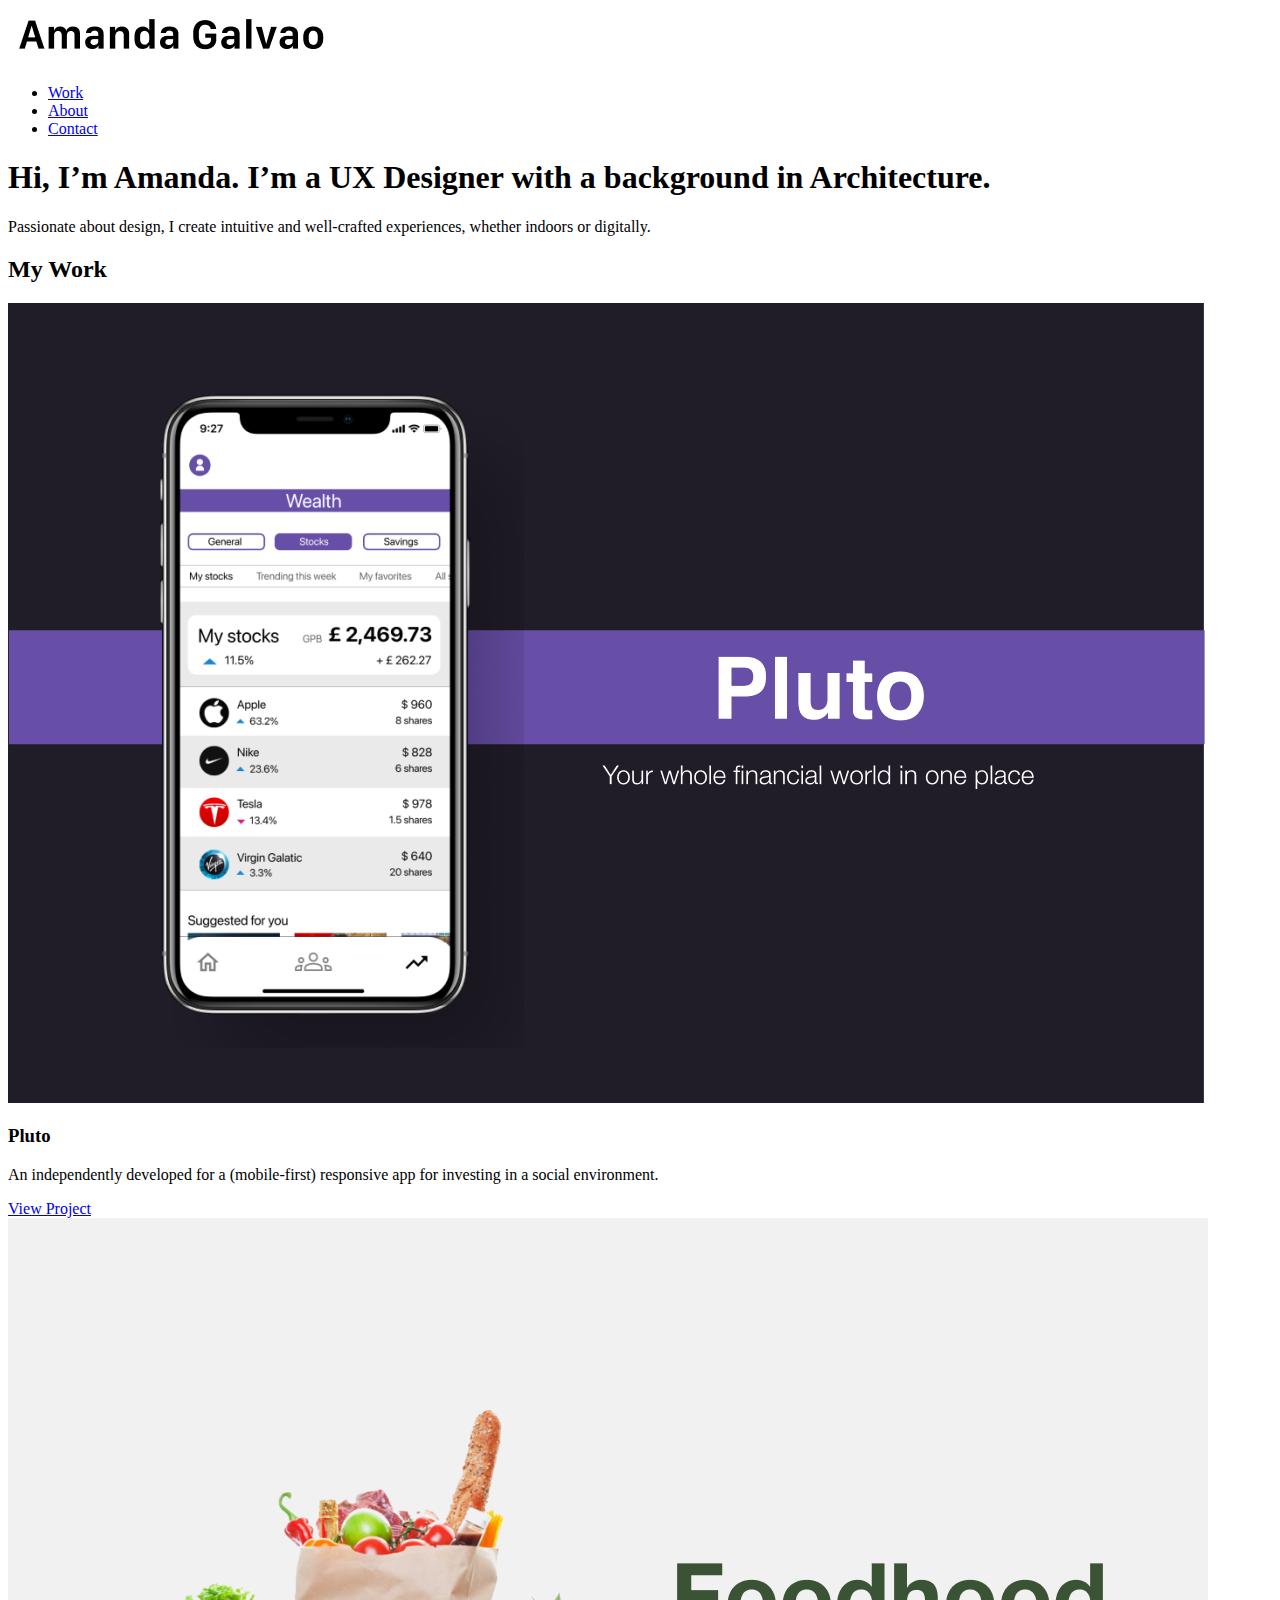
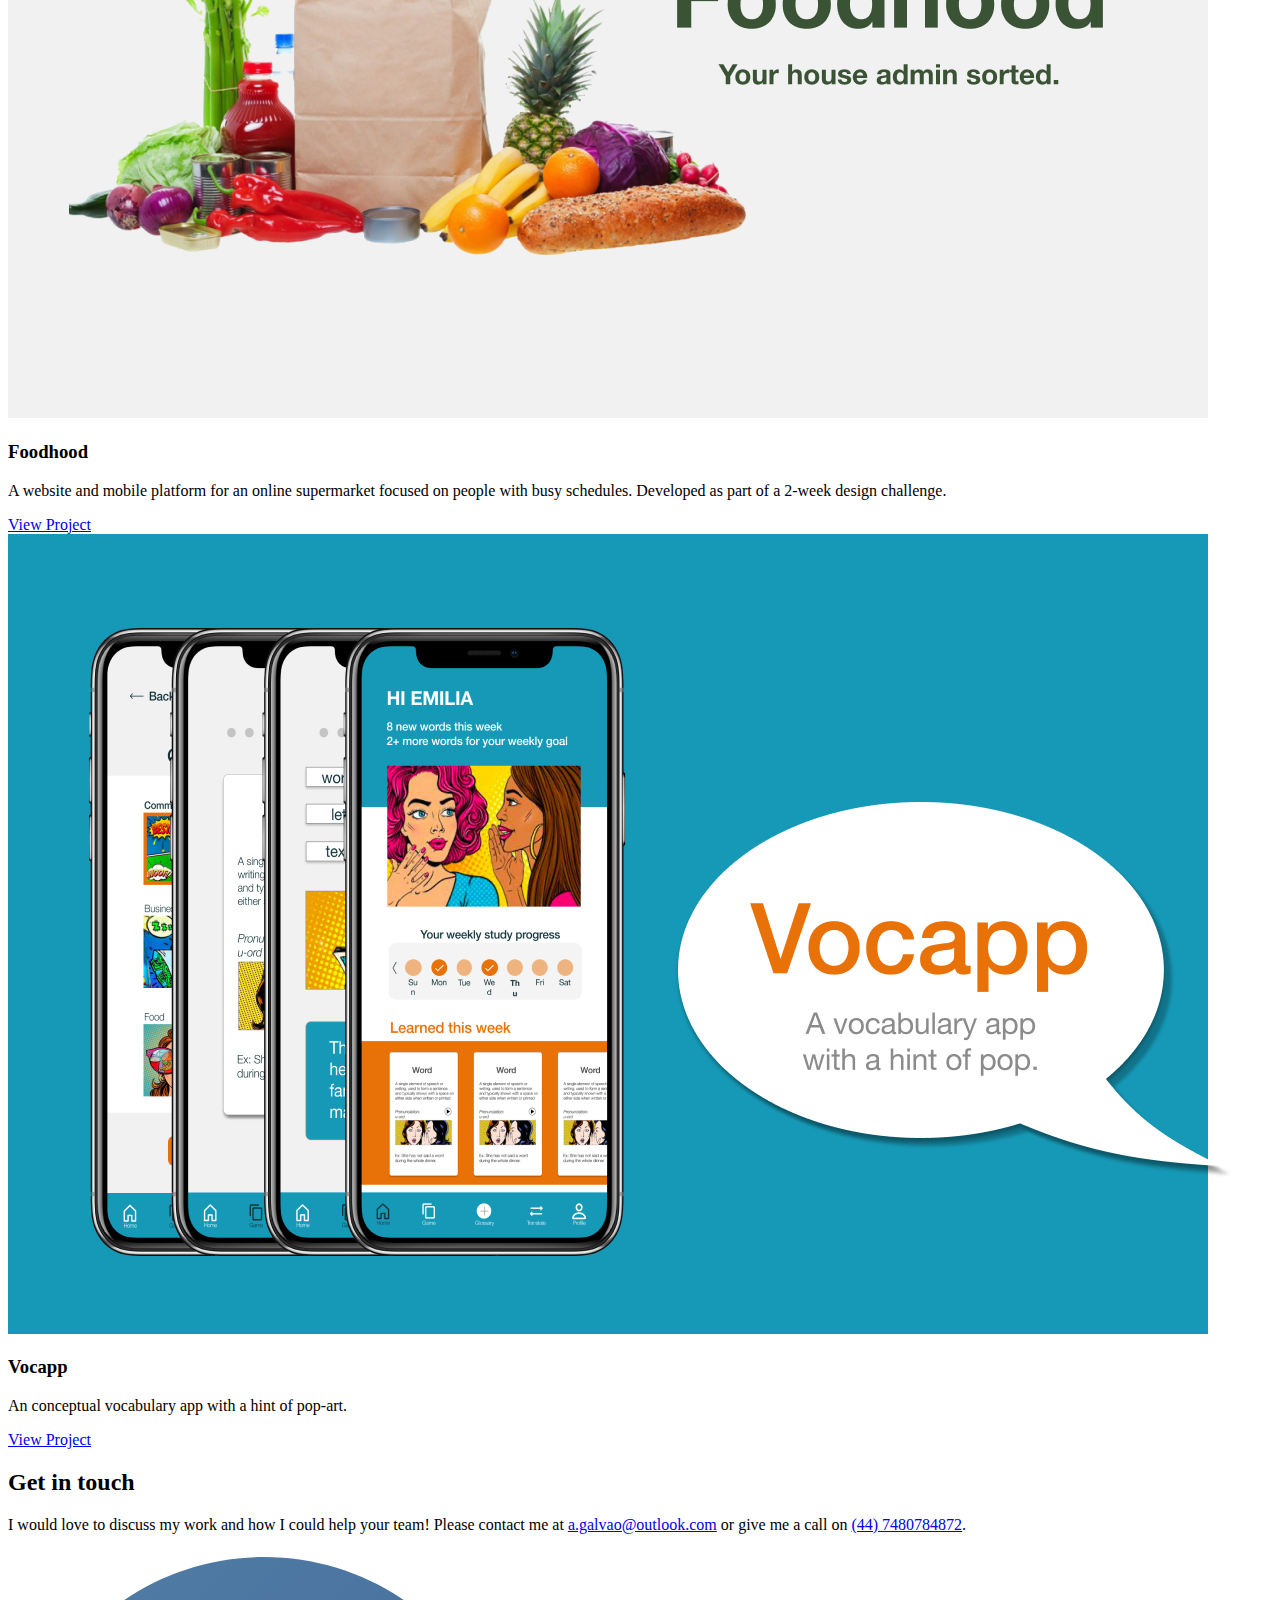
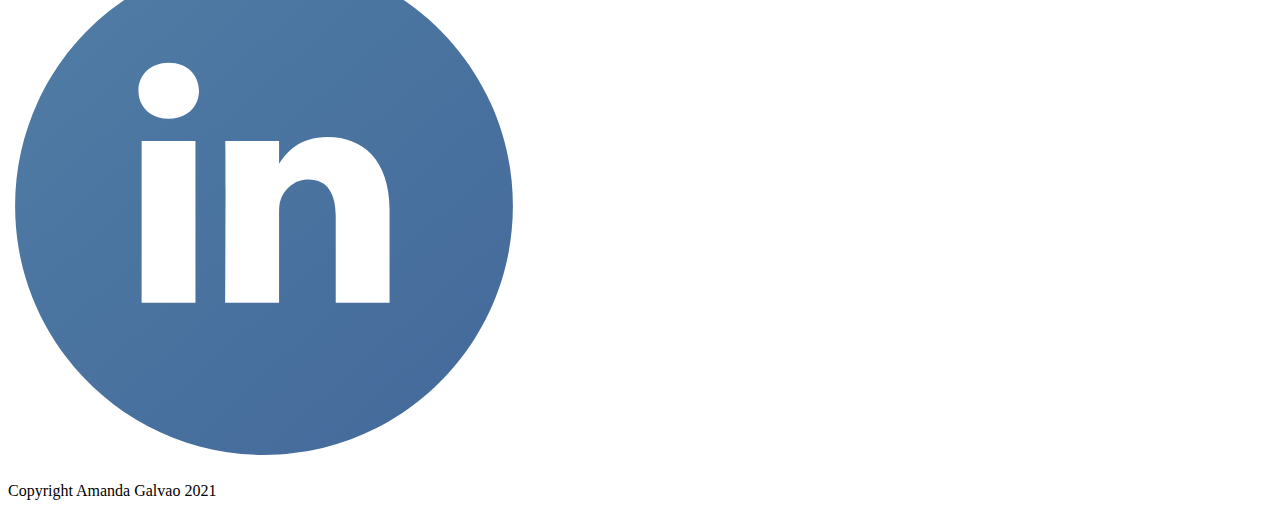
==== index.html @ 9bd33a04 "Initial commit" ====
<!DOCTYPE html>
<html lang="en" dir="ltr">
  <head>
    <meta charset="utf-8">
    <title>Amanda Galvao | UX/UI Designer</title>
  </head>
  <body>
     <header>
       <div>
         <img src="img/Logo.png" alt="Amanda Galvao">
         <nav>
           <ul>
        <li><a href="index.html">Work</a></li>
        <li><a href="about.html">About</a></li>
        <li><a href="contact.html">Contact</a></li>
      </ul>
      </nav>
    </div>
	</header>
  <main>
    <div> <!-- HERO SECTION -->
      <div>
        <h1>Hi, I’m Amanda. <span> I’m a UX Designer with a background in Architecture. </span></h1>
          <p>Passionate about design, I create intuitive and well-crafted experiences, whether indoors or digitally. </p>
        </div>
      </div>
      <div><!-- Work/Projects -->
      <div>
        <h2>My Work</h2>
          <div><!-- PROJECT 1 SECTION -->
            <div><!-- LEFT COLUMN (IMAGE) -->
              <picture>
    <source srcset="img/pluto/cover-black@1.png" media="(max-width:767px)">
    <img src="img/pluto/cover-black@2.png" alt="Pluto">
  </picture>
</div>
</div>
<div><!-- RIGHT COLUMN (TEXT AND BUTTON) -->
              <h3>Pluto</h3>
              <p>An independently developed for a (mobile-first) responsive app for investing in a social environment.
              </p>
              <a href="#">View Project</a>
            </div>
          </div>
          <div><!-- PROJECT 2 SECTION -->
            <div><!-- LEFT COLUMN (IMAGE) -->
              <picture>
    <source srcset="img/foodhood/foodhood-cover@1.png" media="(max-width:767px)">
    <img src="img/foodhood/foodhood-cover@2.png" alt="Pluto">
  </picture>
</div>
</div>
<div><!-- RIGHT COLUMN (TEXT AND BUTTON) -->
              <h3>Foodhood</h3>
              <p>A website and mobile platform for an online supermarket focused on people with busy schedules. Developed as part of a 2-week design challenge.
              </p>
              <a href="#">View Project</a>
            </div>
          </div>
          <div><!-- PROJECT 3 SECTION -->
            <div><!-- LEFT COLUMN (IMAGE) -->
              <picture>
                <source srcset="img/vocapp/vocapp-cover@1.png" media="(max-width:767px)">
                  <img src="img/vocapp/vocapp-cover@2.png" alt="Vocapp">
</picture>
</div>
</div>
<div><!-- RIGHT COLUMN (TEXT AND BUTTON) -->
              <h3>Vocapp</h3>
              <p>An conceptual vocabulary app with a hint of pop-art.
              </p>
              <a href="#">View Project</a>
            </div>
          </div>
        </div>
      </div>
</main>

<footer>
      <div><!-- FOOTER TEXT AND BUTTON -->
        <h2>Get in touch</h2>
        <p>I would love to discuss my work and how I could help your team! Please contact me at
          <a href="a.galvao@outlook.com">a.galvao@outlook.com</a> or give me a call on  <a href="tel:+447480784872">(44) 7480784872</a>.
      <div><!-- SOCIAL LINKS -->
         <a href="www.linkedin.com/in/amanda-galvao-de-oliveira" target="_blank">
           <svg enable-background="new 0 0 512 512" height="512" viewBox="0 0 512 512" width="512" xmlns="http://www.w3.org/2000/svg" xmlns:xlink="http://www.w3.org/1999/xlink"><linearGradient id="a"><stop offset="0" stop-color="#517fa6"/><stop offset="1" stop-color="#426699"/></linearGradient><linearGradient id="b" gradientUnits="userSpaceOnUse" x1="8.9756" x2="577.923" xlink:href="#a" y1="-78.99" y2="557.6892"/><linearGradient id="c" gradientUnits="userSpaceOnUse" x1="-20.1191" x2="548.8283" xlink:href="#a" y1="-52.9904" y2="583.6888"/><path d="m271.06 214.363v-.525c-.1.17-.247.36-.347.525z" fill="url(#b)"/><path d="m256 7.098c-137.465 0-248.902 111.437-248.902 248.902s111.437 248.902 248.902 248.902 248.902-111.437 248.902-248.902-111.437-248.902-248.902-248.902zm-68.545 345.704h-53.822v-161.912h53.822zm-26.901-184.008h-.363c-18.058 0-29.755-12.445-29.755-27.992 0-15.886 12.052-27.969 30.465-27.969 18.421 0 29.747 12.083 30.102 27.969.001 15.547-11.68 27.992-30.449 27.992zm221.01 184.011h-53.822v-86.627c0-21.759-7.792-36.613-27.271-36.613-14.875 0-23.725 10.008-27.624 19.687-1.42 3.464-1.783 8.276-1.783 13.125v90.425h-53.83s.718-146.718 0-161.912h53.827v22.948c7.149-11.015 19.927-26.754 48.518-26.754 35.43 0 61.983 23.138 61.986 72.871v92.85z" fill="url(#c)"/></svg></li>
     </a>
       <div><!-- COPYRIGHT -->
         <p>Copyright Amanda Galvao 2021</p>
       </div>
     </div>
   </footer>
  </body>
 </html>
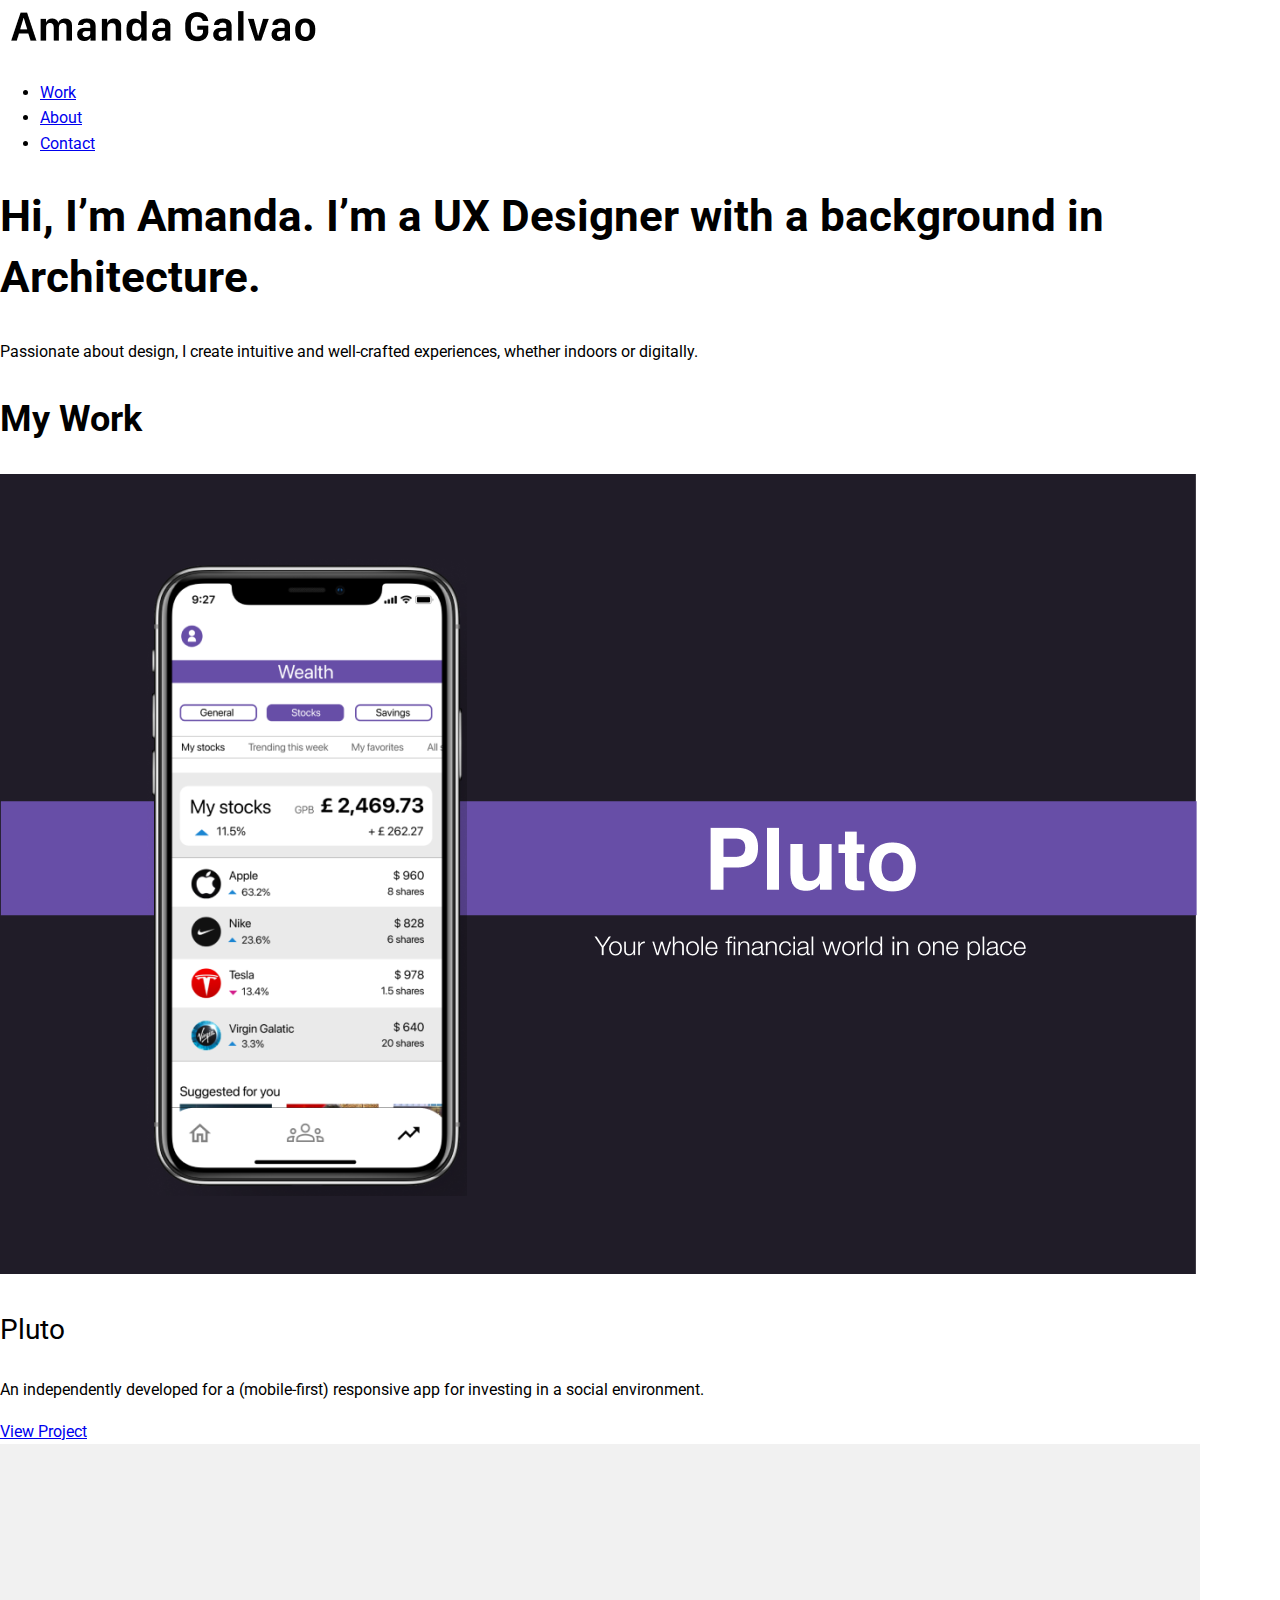
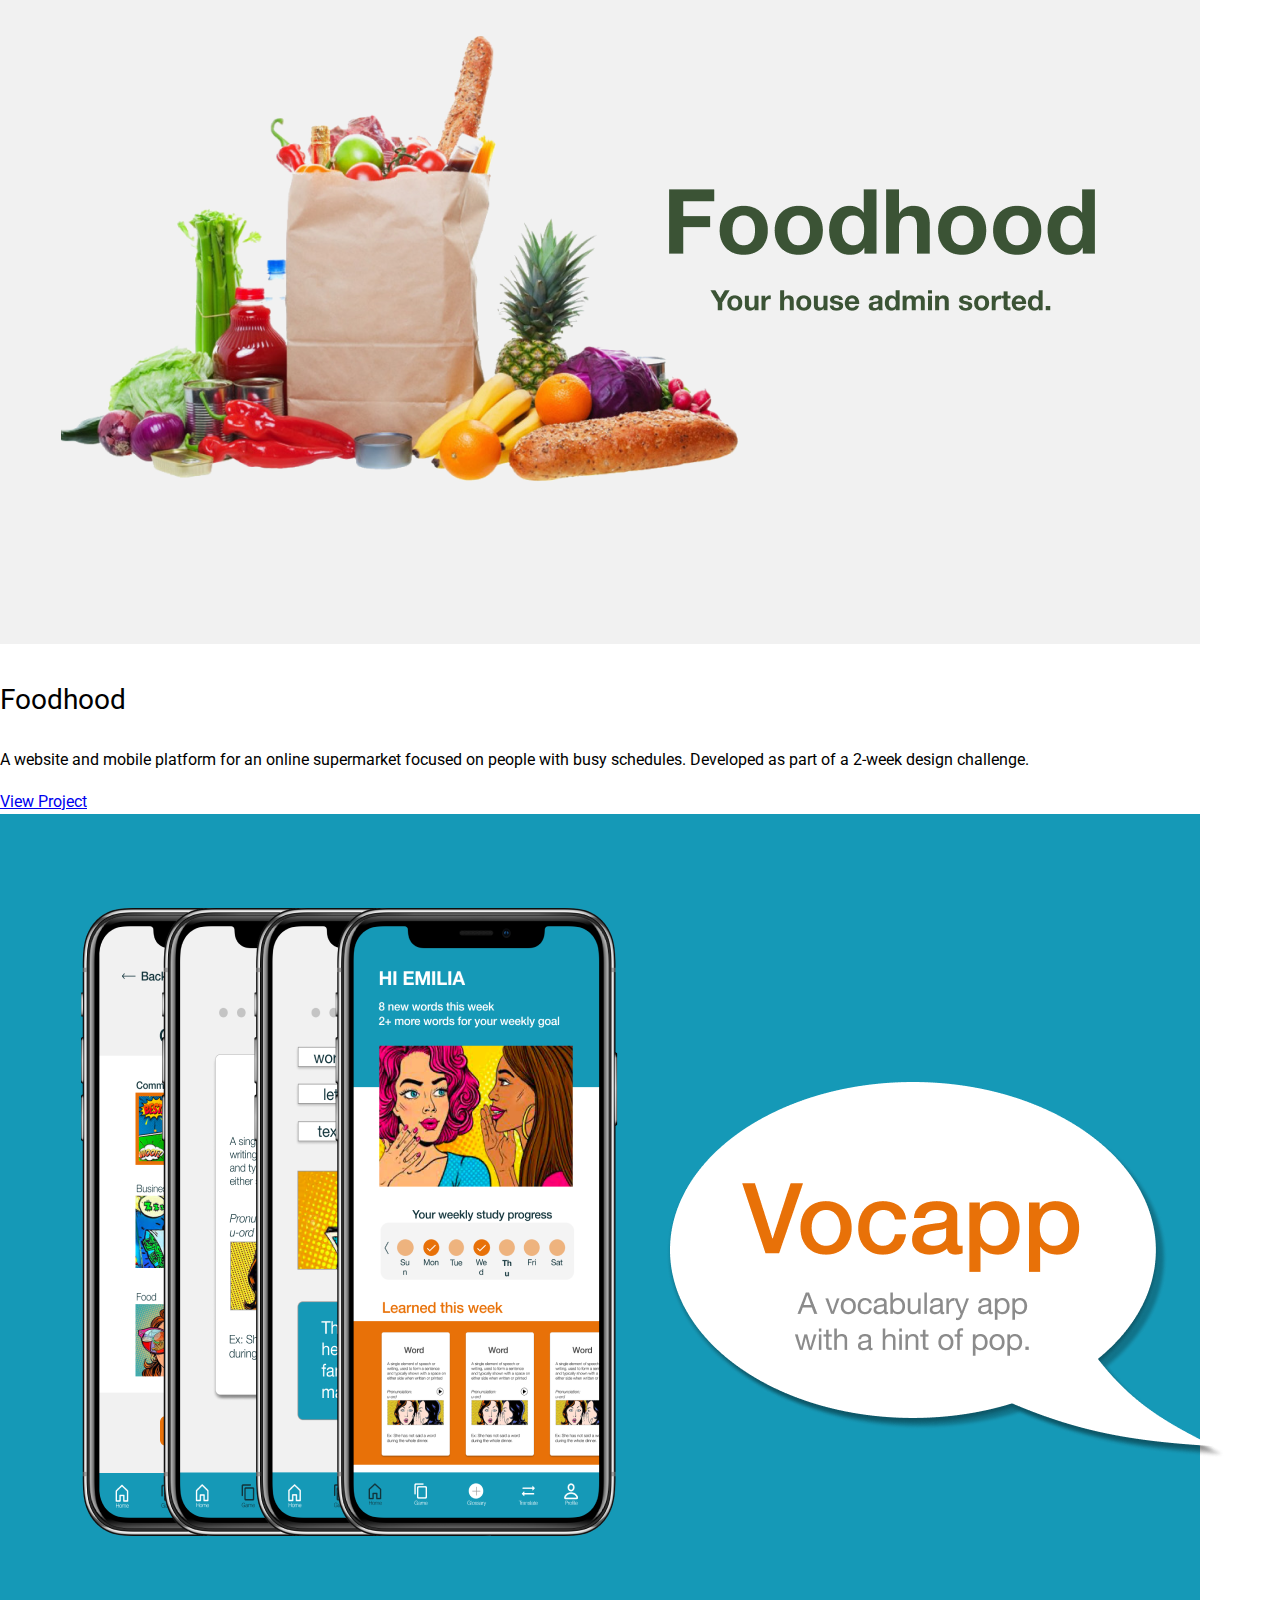
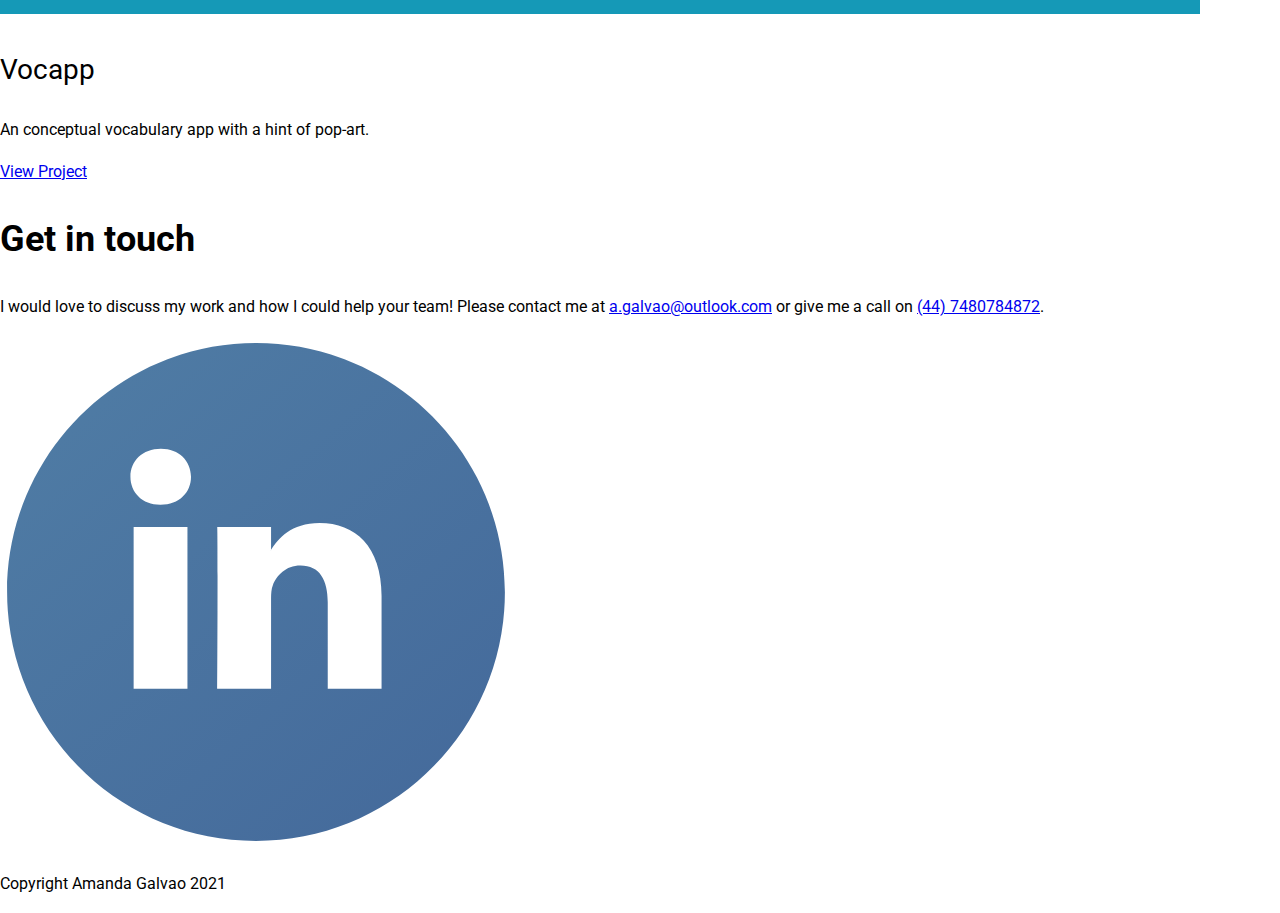
==== commit 75e56433: "Fixed <div>s" ====
--- a/index.html
+++ b/index.html
@@ -1,94 +1,111 @@
 <!DOCTYPE html>
 <html lang="en" dir="ltr">
-  <head>
-    <meta charset="utf-8">
-    <title>Amanda Galvao | UX/UI Designer</title>
-  </head>
-  <body>
-     <header>
-       <div>
-         <img src="img/Logo.png" alt="Amanda Galvao">
-         <nav>
-           <ul>
-        <li><a href="index.html">Work</a></li>
-        <li><a href="about.html">About</a></li>
-        <li><a href="contact.html">Contact</a></li>
-      </ul>
+
+<head>
+  <link rel="stylesheet" type="text/css" href="css/normalize.css">
+  <link rel="stylesheet" type="text/css" href="css/style.css">
+  <meta charset="utf-8">
+  <title>Amanda Galvao | UX/UI Designer</title>
+  <!-- RESPONSIVE SCALING -->
+  <meta name="viewport" content="width=device-width, initial-scale=1">
+  <!-- FONT IMPORT -->
+  <style>
+    @import url('https://fonts.googleapis.com/css2?family=Lato:wght@300;400&family=Roboto:wght@300&display=swap');
+  </style>
+</head>
+
+<body {font-family: 'Lato' , sans-serif;}>
+  <header>
+    <div>
+      <img src="img/Logo.png" alt="Amanda Galvao">
+      <nav>
+        <ul>
+          <li><a href="index.html">Work</a></li>
+          <li><a href="about.html">About</a></li>
+          <li><a href="contact.html">Contact</a></li>
+        </ul>
       </nav>
     </div>
-	</header>
+  </header>
+
   <main>
-    <div> <!-- HERO SECTION -->
-      <div>
+    <div class="section">
+      <!-- HERO SECTION -->
+      <div class="container">
         <h1>Hi, I’m Amanda. <span> I’m a UX Designer with a background in Architecture. </span></h1>
-          <p>Passionate about design, I create intuitive and well-crafted experiences, whether indoors or digitally. </p>
+        <p>Passionate about design, I create intuitive and well-crafted experiences, whether indoors or digitally. </p>
+      </div>
+    </div>
+    <!-- Work/Projects -->
+    <div class="section">
+      <div class="container">
+        <h2>My Work</h2>
+        <!-- PROJECT 1 SECTION -->
+        <div>
+          <picture>
+            <source srcset="img/pluto/cover-black@1.png" media="(max-width:767px)">
+            <img src="img/pluto/cover-black@2.png" alt="My Image">
+          </picture>
+          <h3>Pluto</h3>
+          <p>An independently developed for a (mobile-first) responsive app for investing in a social environment.
+          </p>
+          <li><a href="pluto.html">View Project</a></li>
+        </div>
+
+        <!-- PROJECT 2 SECTION -->
+        <div>
+          <picture>
+            <source srcset="img/foodhood/foodhood-cover@1.png" media="(max-width:767px)">
+            <img src="img/foodhood/foodhood-cover@2.png" alt="Pluto">
+          </picture>
+          <h3>Foodhood</h3>
+          <p>A website and mobile platform for an online supermarket focused on people with busy schedules. Developed as part of a 2-week design challenge.
+          </p>
+          <a href="#">View Project</a>
+        </div>
+
+        <!-- PROJECT 3 SECTION -->
+        <div>
+          <picture>
+            <source srcset="img/vocapp/vocapp-cover@1.png" media="(max-width:767px)">
+            <img src="img/vocapp/vocapp-cover@2.png" alt="Vocapp">
+          </picture>
+          <h3>Vocapp</h3>
+          <p>An conceptual vocabulary app with a hint of pop-art.</p>
+          <a href="#">View Project</a>
         </div>
       </div>
-      <div><!-- Work/Projects -->
+    </div>
+  </main>
+
+  <footer>
+    <div>
+      <!-- FOOTER TEXT AND BUTTON -->
+      <h2>Get in touch</h2>
+      <p>I would love to discuss my work and how I could help your team! Please contact me at
+        <a href="a.galvao@outlook.com">a.galvao@outlook.com</a> or give me a call on <a href="tel:+447480784872">(44) 7480784872</a>.
       <div>
-        <h2>My Work</h2>
-          <div><!-- PROJECT 1 SECTION -->
-            <div><!-- LEFT COLUMN (IMAGE) -->
-              <picture>
-    <source srcset="img/pluto/cover-black@1.png" media="(max-width:767px)">
-    <img src="img/pluto/cover-black@2.png" alt="Pluto">
-  </picture>
-</div>
-</div>
-<div><!-- RIGHT COLUMN (TEXT AND BUTTON) -->
-              <h3>Pluto</h3>
-              <p>An independently developed for a (mobile-first) responsive app for investing in a social environment.
-              </p>
-              <a href="#">View Project</a>
-            </div>
-          </div>
-          <div><!-- PROJECT 2 SECTION -->
-            <div><!-- LEFT COLUMN (IMAGE) -->
-              <picture>
-    <source srcset="img/foodhood/foodhood-cover@1.png" media="(max-width:767px)">
-    <img src="img/foodhood/foodhood-cover@2.png" alt="Pluto">
-  </picture>
-</div>
-</div>
-<div><!-- RIGHT COLUMN (TEXT AND BUTTON) -->
-              <h3>Foodhood</h3>
-              <p>A website and mobile platform for an online supermarket focused on people with busy schedules. Developed as part of a 2-week design challenge.
-              </p>
-              <a href="#">View Project</a>
-            </div>
-          </div>
-          <div><!-- PROJECT 3 SECTION -->
-            <div><!-- LEFT COLUMN (IMAGE) -->
-              <picture>
-                <source srcset="img/vocapp/vocapp-cover@1.png" media="(max-width:767px)">
-                  <img src="img/vocapp/vocapp-cover@2.png" alt="Vocapp">
-</picture>
-</div>
-</div>
-<div><!-- RIGHT COLUMN (TEXT AND BUTTON) -->
-              <h3>Vocapp</h3>
-              <p>An conceptual vocabulary app with a hint of pop-art.
-              </p>
-              <a href="#">View Project</a>
-            </div>
-          </div>
+        <!-- SOCIAL LINKS -->
+        <a href="www.linkedin.com/in/amanda-galvao-de-oliveira" target="_blank">
+          <svg enable-background="new 0 0 512 512" height="512" viewBox="0 0 512 512" width="512" xmlns="http://www.w3.org/2000/svg" xmlns:xlink="http://www.w3.org/1999/xlink">
+            <linearGradient id="a">
+              <stop offset="0" stop-color="#517fa6" />
+              <stop offset="1" stop-color="#426699" />
+            </linearGradient>
+            <linearGradient id="b" gradientUnits="userSpaceOnUse" x1="8.9756" x2="577.923" xlink:href="#a" y1="-78.99" y2="557.6892" />
+            <linearGradient id="c" gradientUnits="userSpaceOnUse" x1="-20.1191" x2="548.8283" xlink:href="#a" y1="-52.9904" y2="583.6888" />
+            <path d="m271.06 214.363v-.525c-.1.17-.247.36-.347.525z" fill="url(#b)" />
+            <path
+              d="m256 7.098c-137.465 0-248.902 111.437-248.902 248.902s111.437 248.902 248.902 248.902 248.902-111.437 248.902-248.902-111.437-248.902-248.902-248.902zm-68.545 345.704h-53.822v-161.912h53.822zm-26.901-184.008h-.363c-18.058 0-29.755-12.445-29.755-27.992 0-15.886 12.052-27.969 30.465-27.969 18.421 0 29.747 12.083 30.102 27.969.001 15.547-11.68 27.992-30.449 27.992zm221.01 184.011h-53.822v-86.627c0-21.759-7.792-36.613-27.271-36.613-14.875 0-23.725 10.008-27.624 19.687-1.42 3.464-1.783 8.276-1.783 13.125v90.425h-53.83s.718-146.718 0-161.912h53.827v22.948c7.149-11.015 19.927-26.754 48.518-26.754 35.43 0 61.983 23.138 61.986 72.871v92.85z"
+              fill="url(#c)" />
+          </svg></li>
+        </a>
+        <div>
+          <!-- COPYRIGHT -->
+          <p>Copyright Amanda Galvao 2021</p>
         </div>
       </div>
-</main>
+  </footer>
+</body>
 
-<footer>
-      <div><!-- FOOTER TEXT AND BUTTON -->
-        <h2>Get in touch</h2>
-        <p>I would love to discuss my work and how I could help your team! Please contact me at
-          <a href="a.galvao@outlook.com">a.galvao@outlook.com</a> or give me a call on  <a href="tel:+447480784872">(44) 7480784872</a>.
-      <div><!-- SOCIAL LINKS -->
-         <a href="www.linkedin.com/in/amanda-galvao-de-oliveira" target="_blank">
-           <svg enable-background="new 0 0 512 512" height="512" viewBox="0 0 512 512" width="512" xmlns="http://www.w3.org/2000/svg" xmlns:xlink="http://www.w3.org/1999/xlink"><linearGradient id="a"><stop offset="0" stop-color="#517fa6"/><stop offset="1" stop-color="#426699"/></linearGradient><linearGradient id="b" gradientUnits="userSpaceOnUse" x1="8.9756" x2="577.923" xlink:href="#a" y1="-78.99" y2="557.6892"/><linearGradient id="c" gradientUnits="userSpaceOnUse" x1="-20.1191" x2="548.8283" xlink:href="#a" y1="-52.9904" y2="583.6888"/><path d="m271.06 214.363v-.525c-.1.17-.247.36-.347.525z" fill="url(#b)"/><path d="m256 7.098c-137.465 0-248.902 111.437-248.902 248.902s111.437 248.902 248.902 248.902 248.902-111.437 248.902-248.902-111.437-248.902-248.902-248.902zm-68.545 345.704h-53.822v-161.912h53.822zm-26.901-184.008h-.363c-18.058 0-29.755-12.445-29.755-27.992 0-15.886 12.052-27.969 30.465-27.969 18.421 0 29.747 12.083 30.102 27.969.001 15.547-11.68 27.992-30.449 27.992zm221.01 184.011h-53.822v-86.627c0-21.759-7.792-36.613-27.271-36.613-14.875 0-23.725 10.008-27.624 19.687-1.42 3.464-1.783 8.276-1.783 13.125v90.425h-53.83s.718-146.718 0-161.912h53.827v22.948c7.149-11.015 19.927-26.754 48.518-26.754 35.43 0 61.983 23.138 61.986 72.871v92.85z" fill="url(#c)"/></svg></li>
-     </a>
-       <div><!-- COPYRIGHT -->
-         <p>Copyright Amanda Galvao 2021</p>
-       </div>
-     </div>
-   </footer>
-  </body>
- </html>
+</html>
--- a/css/style.css
+++ b/css/style.css
@@ -0,0 +1,35 @@
+/*
+Colors used:
+Primary Color (Purple): #674EA7;
+Secondary Color (Green): #0097A7;
+*/
+
+body {
+  font-family: 'Roboto', sans-serif;
+  font-size: 16px; /* Sets the font size to 16px */
+  font-weight: 400; /* Sets the font weight to 400 */
+  line-height: 1.6; /* Sets the line-height to 1.6 * the font-size */
+  color: #000000;
+}
+
+h1, h2, h3, h4 {
+  line-height: 1.4;
+}
+h1 {
+  font-size: 2.75em;
+  font-weight: 700;
+}
+
+h2 {
+  font-size: 2.25em;
+  font-weight: 700;
+}
+
+h3 {
+  font-size: 1.75em;
+  font-weight: 400;
+}
+h4 {
+  font-size: 1.35em;
+  font-weight: 400;
+}
